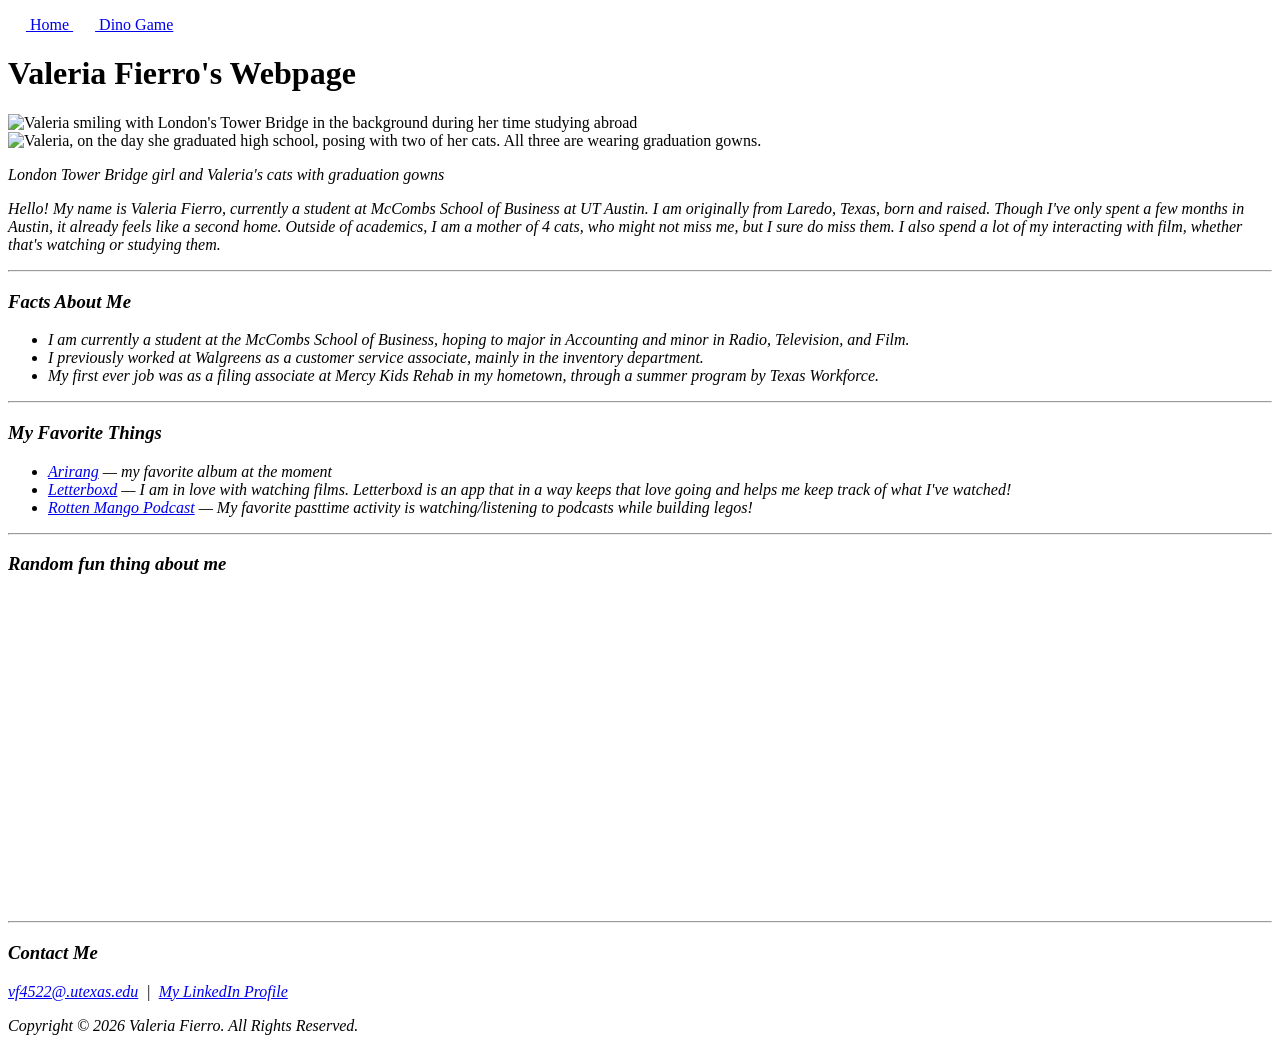
==== index.html @ b71ef500 "Create  index.html" ====
<!DOCTYPE html>
<html>
<head>
  <!--The <title> tag is the name that shows up in the browser tab-->
  <title>Valeria Fierro's Webpage</title>

  <!--This line connects our HTML page to a separate CSS file called style.css.
      CSS controls how the page looks (colors, fonts, spacing).
      Keeping CSS in its own file is a best practice—it keeps HTML clean.-->
  <link rel="stylesheet" href="style.css">
</head>

<body>

<body>

  <nav class="site-nav">
    <a href="index.html" class="nav-link active">
      <svg width="18" height="18" viewBox="0 0 24 24" fill="white" xmlns="http://www.w3.org/2000/svg"><path d="M3 12L12 3l9 9v9a1 1 0 0 1-1 1h-6v-6H10v6H4a1 1 0 0 1-1-1v-9z"/></svg>
      Home
    </a>
    <a href="game.html" class="nav-link">
      <svg width="22" height="22" viewBox="0 0 100 100" fill="none" stroke="white" stroke-width="5.5" stroke-linecap="round" stroke-linejoin="round" xmlns="http://www.w3.org/2000/svg"><ellipse cx="44" cy="63" rx="21" ry="15"/><path d="M37 50 Q30 32 34 13"/><path d="M45 51 Q43 33 45 13"/><ellipse cx="40" cy="10" rx="7" ry="6"/><circle cx="43" cy="8" r="1.8" fill="white" stroke="white"/><path d="M64 59 Q76 53 82 60"/><line x1="33" y1="77" x2="31" y2="93"/><line x1="40" y1="78" x2="39" y2="93"/><line x1="49" y1="78" x2="50" y2="93"/><line x1="56" y1="77" x2="57" y2="93"/><path d="M25 93 Q29 95 34 93"/><path d="M35 93 Q37.5 95 42 93"/><path d="M46 93 Q48.5 95 53 93"/><path d="M53 93 Q55.5 95 60 93"/></svg>
      Dino Game
    </a>
  </nav>
  
  <!--This is the title at the top of the page-->
  <h1 class="page-title">Valeria Fierro's Webpage</h1>

  <!--Two photos in a horizontal row.
      
      Lesson for class: alt text should always be honest about what an image is.-->
  <div class="photo-row">
    <img class="row-photo"
         alt="Valeria smiling with London's Tower Bridge in the background during her time studying abroad"
         src="val-londonbrid.jpg" />
    <img class="row-photo"
         alt="Valeria, on the day she graduated high school, posing with two of her cats. All three are wearing graduation gowns."
         src="val-catsgrads.jpg" />
 
  </div>
  <p class="caption">
    <em>London Tower Bridge girl and Valeria's cats with graduation gowns
    
  </p>

  <!--This is the About Me paragraph-->
  <p class="about-me">
    Hello! My name is Valeria Fierro, currently a student at McCombs
    School of Business at UT Austin. I am originally from Laredo, Texas, born and raised. Though I've only spent a few months in Austin, it already feels like a second home.
	Outside of academics, I am a mother of 4 cats, who might not miss me, but I sure do miss them. I also spend a lot of my interacting with film, whether that's watching or studying them.
  </p>

  <hr />

  <!--Facts about me as a bulleted list-->
  <h3>Facts About Me</h3>
<ul>
  <li>I am currently a student at the McCombs School of Business, hoping to major in Accounting and minor in Radio, Television, and Film.</li>
  <li>I previously worked at Walgreens as a customer service associate, mainly in the inventory department. </li>
  <li>My first ever job was as a filing associate at Mercy Kids Rehab in my hometown, through a summer program by Texas Workforce.</li>
</ul>

  <hr />

  <!--My Favorite Things: a bulleted list of links-->
  <h3>My Favorite Things</h3>
  <ul>
    <li><a href="https://open.spotify.com/album/3ukkRHDHbN8tNRPKsGZR1h?si=eRZzPwUfQKaiwnoppwvtvw" target="_blank">Arirang</a> &mdash; my favorite album at the moment</li>
    <li><a href="https://letterboxd.com/val3val3/" target="_blank">Letterboxd</a> &mdash; I am in love with watching films. Letterboxd is an app that in a way keeps that love going and helps me keep track of what I've watched!</li>
    <li><a href="https://open.spotify.com/show/2DZwvzn6Z3xCFZrwZGDrbj?si=aef66f8b775840da" target="_blank">Rotten Mango Podcast</a> &mdash; My favorite pasttime activity is watching/listening to podcasts while building legos!  </li>
  </ul>

  <hr />

  <!--YouTube videos: each one is an iframe.
      Tip for students: to add your own, go to YouTube > Share > Embed,
      and copy the FULL iframe tag.-->
  <h3>Random fun thing about me</h3>

  <div class="video-grid">

<iframe width="560" height="315" src="https://www.youtube.com/embed/kEPfM3jSoBw?si=C_bPXQQJmTo0H45L" title="YouTube video player" frameborder="0" allow="accelerometer; autoplay; clipboard-write; encrypted-media; gyroscope; picture-in-picture; web-share" referrerpolicy="strict-origin-when-cross-origin" allowfullscreen></iframe>

  </div>

  <hr />

  <!--Contact section.
      The mailto: link opens the user's email program.
      LinkedIn opens in a new tab.-->
  <h3>Contact Me</h3>
  <p class="contact-line">
    <a href="mailto:vf4522@eid.utexas.edu">vf4522@.utexas.edu</a>
    &nbsp;|&nbsp;
    <a href="http://www.linkedin.com/in/fierro-valeria1" target="_blank">My LinkedIn Profile</a>
  </p>

  <!--Footer with copyright-->
  <footer class="page-footer">
    Copyright &copy; 2026 Valeria Fierro. All Rights Reserved.
  </footer>

</body>
</html>
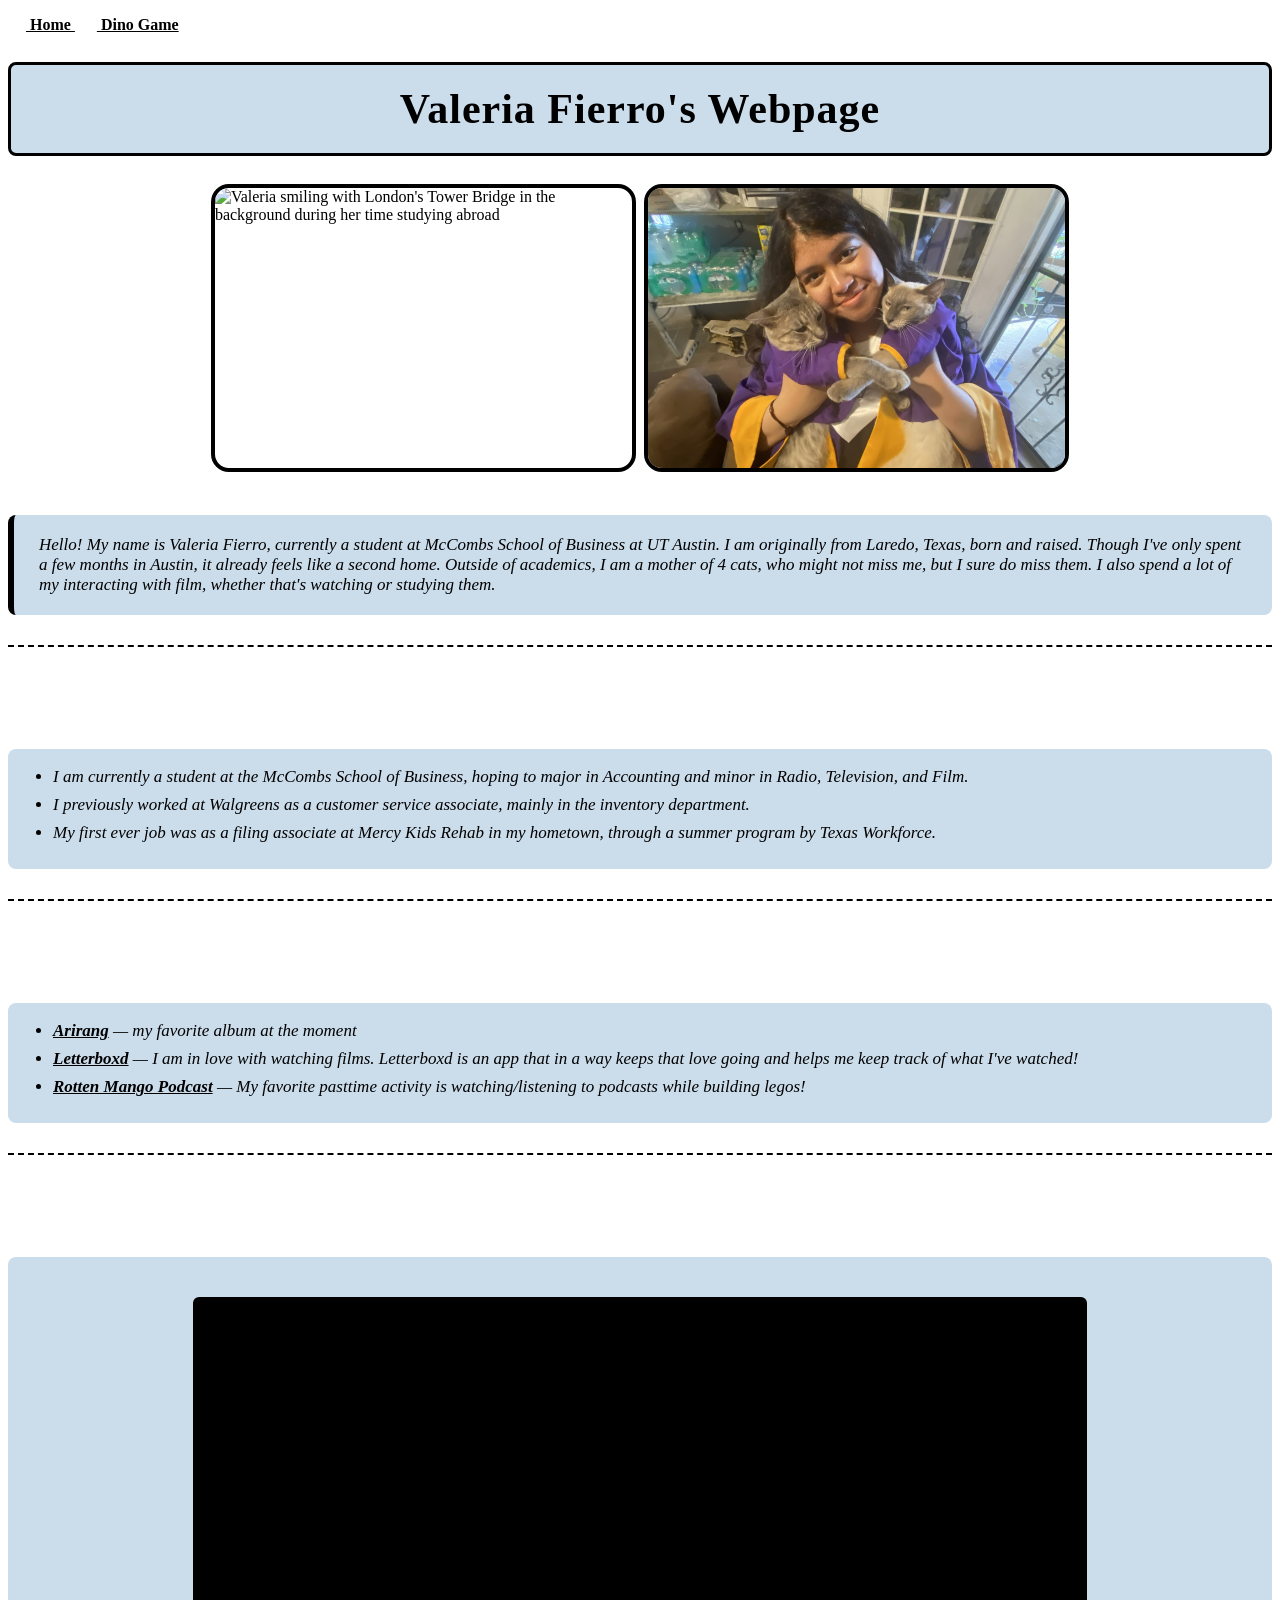
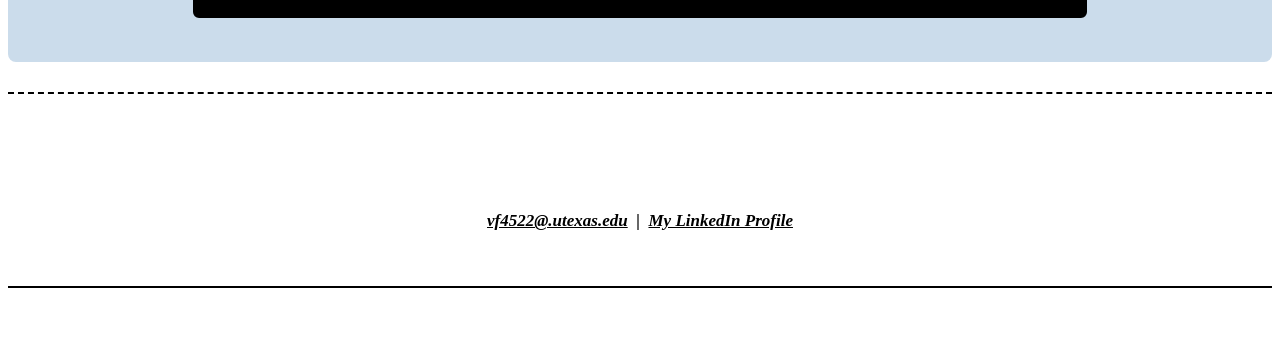
==== commit 4a4f4cab: "Update index.html" ====
--- a/index.html
+++ b/index.html
@@ -104,3 +104,4 @@
 
 </body>
 </html>
+
--- a/style.css
+++ b/style.css
@@ -0,0 +1,192 @@
+   Valeria Fierro's Webpage - style.css
+   ============================================================
+   Color palette (UT Austin inspired):
+   - Sky Blue: #6D94C5  (primary background)
+   - Black:        #000000   (primary text)
+   - Light Sky Blue:       #CBDCEB   (cards / content panels)
+   - White:       #FFFFFF   (highlights and contrast)
+   ============================================================ */
+
+/* ---- Page basics ---- */
+body {
+  background-color: #6D94C5;          /* sky blue light */
+  color: #000000;                     /* navy text for contrast  */
+  font-family: Copperplate, "Papyrus", fantasy;
+  max-width: 900px;
+  margin: 0 auto;                     /* centers the whole page  */
+  padding: 30px 20px;
+  line-height: 1.6;
+}
+
+/* ---- Page title ---- */
+.page-title {
+  text-align: center;
+  color: #000000;                     /* navy title */
+  background-color: #CBDCEB;          /* khaki bar behind title */
+  font-size: 42px;
+  font-weight: bold;
+  padding: 20px;
+  border: 3px solid #000000;
+  border-radius: 8px;
+  letter-spacing: 1px;
+}
+
+/* ---- Photo row at top: three images side-by-side ---- */
+.photo-row {
+  display: flex;                      /* puts items in a row */
+  justify-content: center;            /* centers them horizontally */
+  align-items: stretch;
+  gap: 8px;                           /* small space between photos */
+  margin: 20px 0 10px 0;
+}
+
+.row-photo {
+  width: 33%;                         /* each photo takes ~one-third */
+  height: 280px;                      /* all photos same height */
+  object-fit: cover;                  /* crop to fill, no distortion */
+  border: 4px solid #000000;          /* navy frame */
+  border-radius: 18px;
+  background-color: #FFFFFF;
+}
+
+/* ---- Section headings (Fall 2026 Schedule, Videos, etc.) ---- */
+h3 {
+  color: #FFFFFF;                     /* white headings on orange */
+  font-size: 30px;
+  letter-spacing: 1.5px;
+  text-transform: uppercase
+  border-bottom: 3px solid #000000;
+  padding-bottom: 8px;
+  margin-top: 30px;
+}
+
+/* ---- About Me paragraph ---- */
+.about-me {
+  background-color: #CBDCEB;          /* khaki "card" */
+  color: #000000;
+  padding: 20px 25px;
+  border-radius: 8px;
+  border-left: 6px solid #000000;
+  font-size: 17px;
+}
+
+/* ---- Resume line ---- */
+.resume-line {
+  text-align: center;
+  background-color: #FFFFFF;
+  color: #000000;
+  padding: 12px;
+  border-radius: 6px;
+  font-size: 18px;
+  font-weight: bold;
+}
+
+/* ---- Captions under photos ---- */
+.caption {
+  text-align: center;
+  color: #FFFFFF;
+  font-size: 14px;
+  margin-top: 0;
+  padding: 0 20px;
+}
+
+/* ---- Lists ---- */
+ol, ul {
+  background-color: #CBDCEB;
+  color: #000000;
+  padding: 18px 18px 18px 45px;       /* extra left padding for bullets */
+  border-radius: 8px;
+  font-size: 17px;
+}
+
+li {
+  margin-bottom: 8px;
+}
+
+/* ---- Links ---- */
+a {
+  color: #000000;
+  font-weight: bold;
+  text-decoration: underline;
+}
+
+a:hover {
+  color: #BF5700;
+  background-color: #FFFFFF;
+  padding: 1px 3px;
+  border-radius: 3px;
+}
+
+/* ---- Horizontal rules ---- */
+hr {
+  border: none;
+  border-top: 2px dashed #000000;
+  margin: 30px 0;
+}
+
+/* ---- Video grid: 2 videos per row ---- */
+.video-grid {
+  justify-items: center;
+  text-align:center;
+  background-color: #CBDCEB;
+  padding: 40px;
+  border-radius: 8px;
+}
+
+.video-grid iframe {
+  width: 75%;
+  justify-items: center;
+  text-align:center;
+  border: 3px solid #000000;
+  border-radius: 6px;
+  background-color: #000000;
+}
+
+/* ---- Contact line ---- */
+.contact-line {
+  text-align: center;
+  background-color: #FFFFFF;
+  color: #000000;
+  padding: 15px;
+  border-radius: 6px;
+  font-size: 17px;
+  font-weight: bold;
+}
+
+/* ---- Footer ---- */
+.page-footer {
+  text-align: center;
+  color: #FFFFFF;
+  font-size: 13px;
+  margin-top: 40px;
+  padding: 15px;
+  border-top: 2px solid #000000;
+  letter-spacing: 0.5px;
+}
+
+/* ---- Mobile / smaller screens ---- */
+@media (max-width: 700px) {
+  .video-grid {
+    grid-template-columns: 1fr;
+  }
+
+  .page-title {
+    font-size: 30px;
+  }
+
+  /* Stack the photos vertically on small screens */
+  .photo-row {
+    flex-direction: column;
+    align-items: center;
+  }
+
+  .row-photo {
+    width: 90%;
+    height: 250px;
+  }
+
+  /* Stack contact links on small screens */
+  .contact-line {
+    font-size: 15px;
+  }
+}
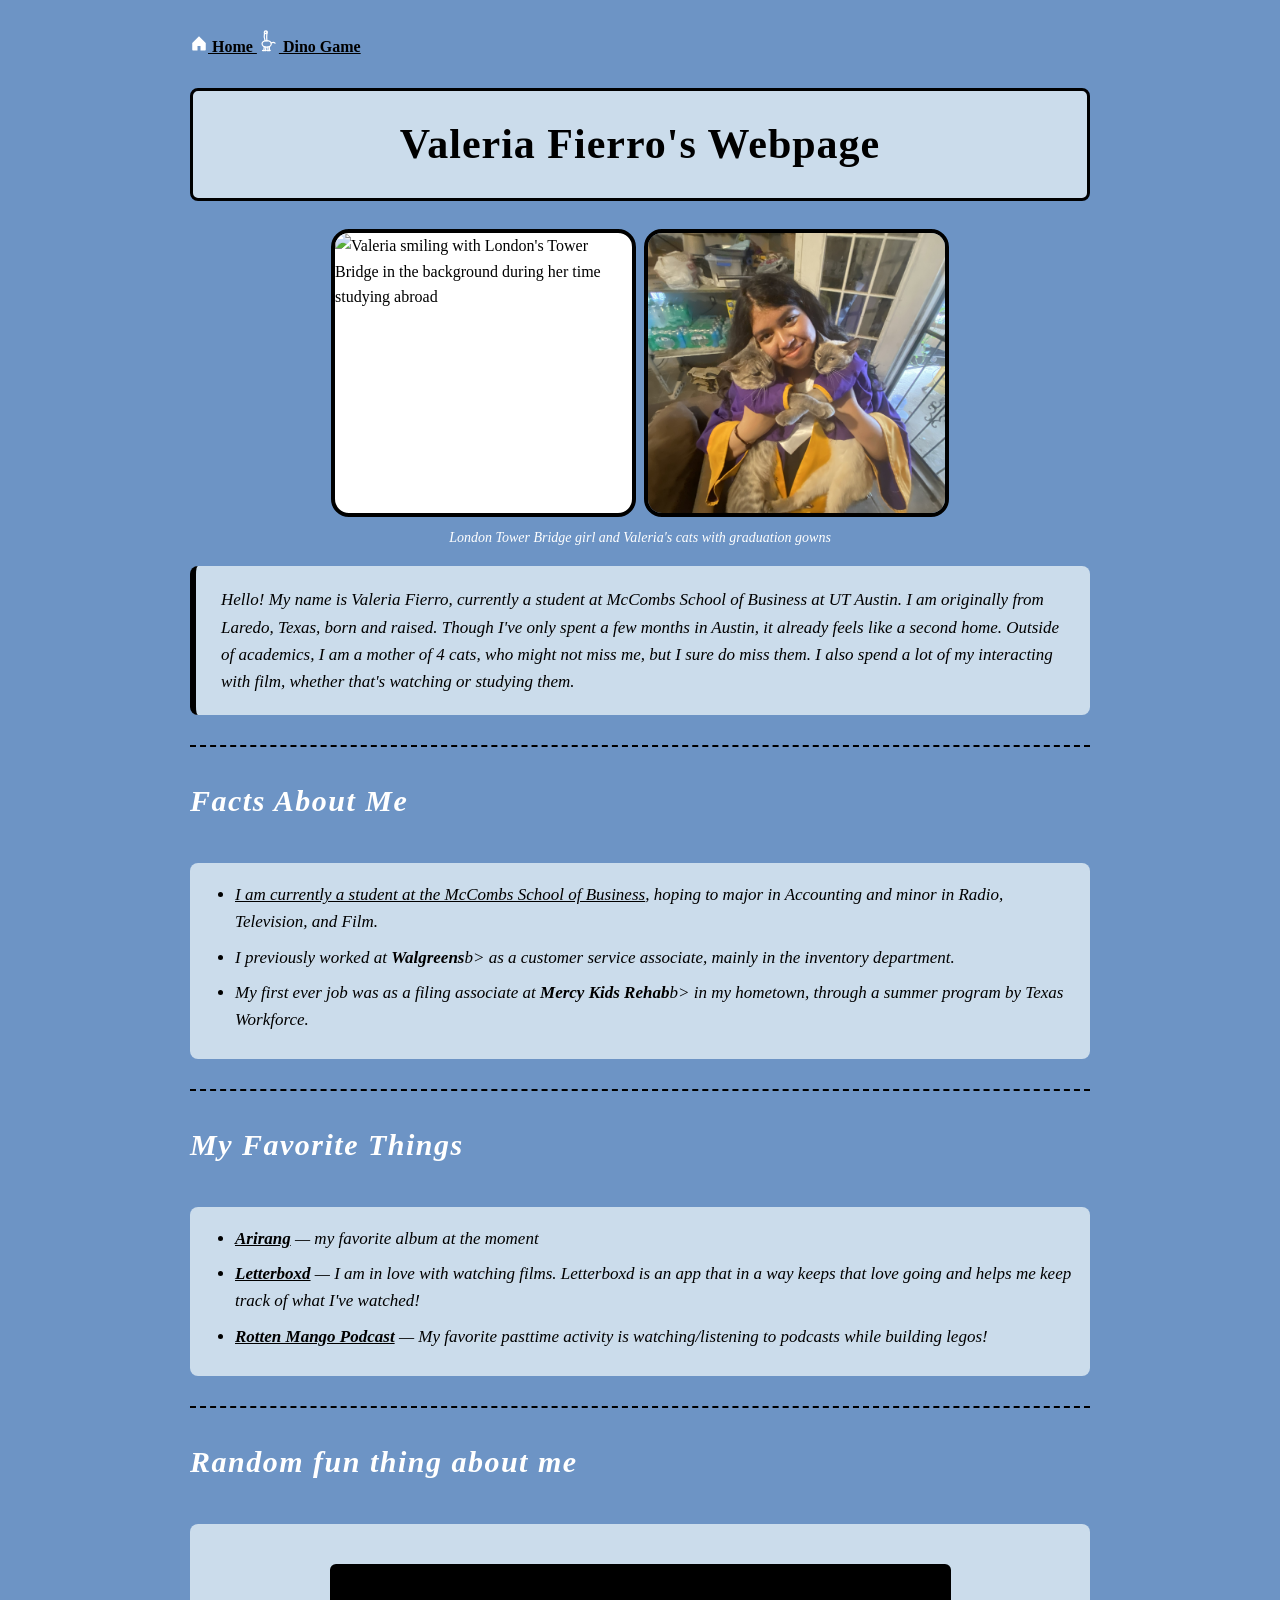
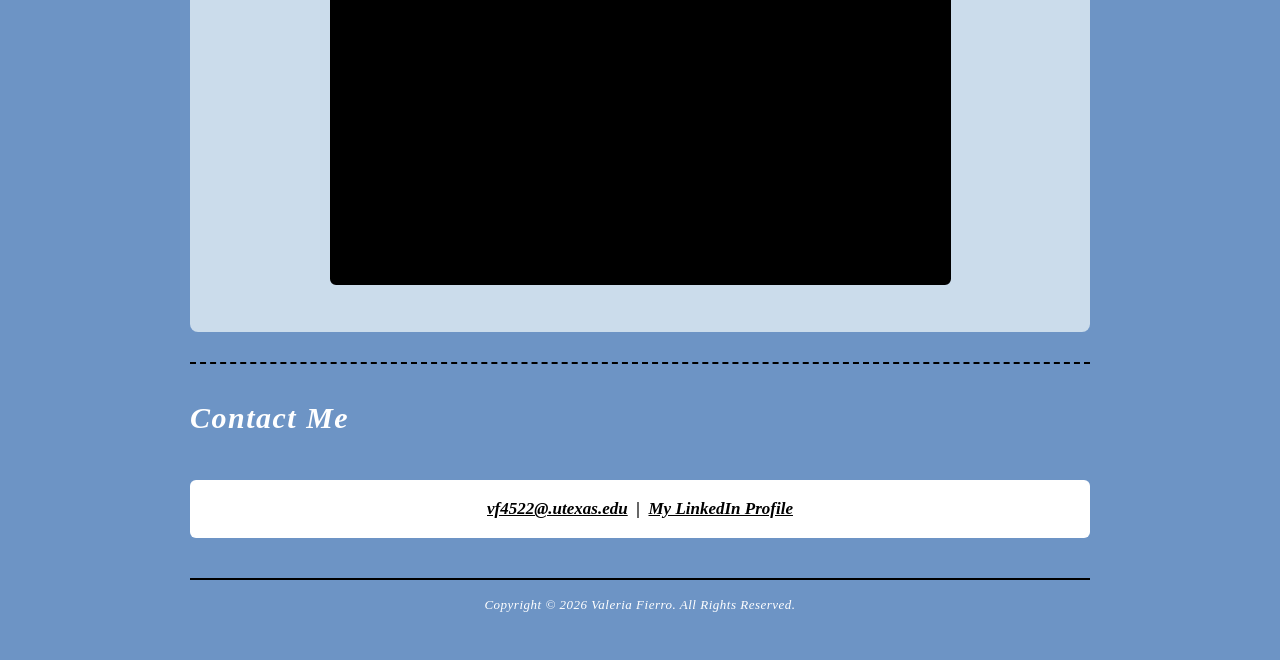
==== commit 4e20f380: "Update index.html" ====
--- a/index.html
+++ b/index.html
@@ -57,9 +57,9 @@
   <!--Facts about me as a bulleted list-->
   <h3>Facts About Me</h3>
 <ul>
-  <li>I am currently a student at the McCombs School of Business, hoping to major in Accounting and minor in Radio, Television, and Film.</li>
-  <li>I previously worked at Walgreens as a customer service associate, mainly in the inventory department. </li>
-  <li>My first ever job was as a filing associate at Mercy Kids Rehab in my hometown, through a summer program by Texas Workforce.</li>
+  <li><u>I am currently a student at the McCombs School of Business</u>, hoping to major in Accounting and minor in Radio, Television, and Film.<em></li>
+  <li>I previously worked at <b>Walgreens</b>b> as a customer service associate, mainly in the inventory department. </li>
+  <li>My first ever job was as a filing associate at <b>Mercy Kids Rehab</b>b> in my hometown, through a summer program by Texas Workforce.</li>
 </ul>
 
   <hr />
--- a/style.css
+++ b/style.css
@@ -1,3 +1,4 @@
+/* ============================================================
    Valeria Fierro's Webpage - style.css
    ============================================================
    Color palette (UT Austin inspired):
@@ -190,3 +191,4 @@
     font-size: 15px;
   }
 }
+
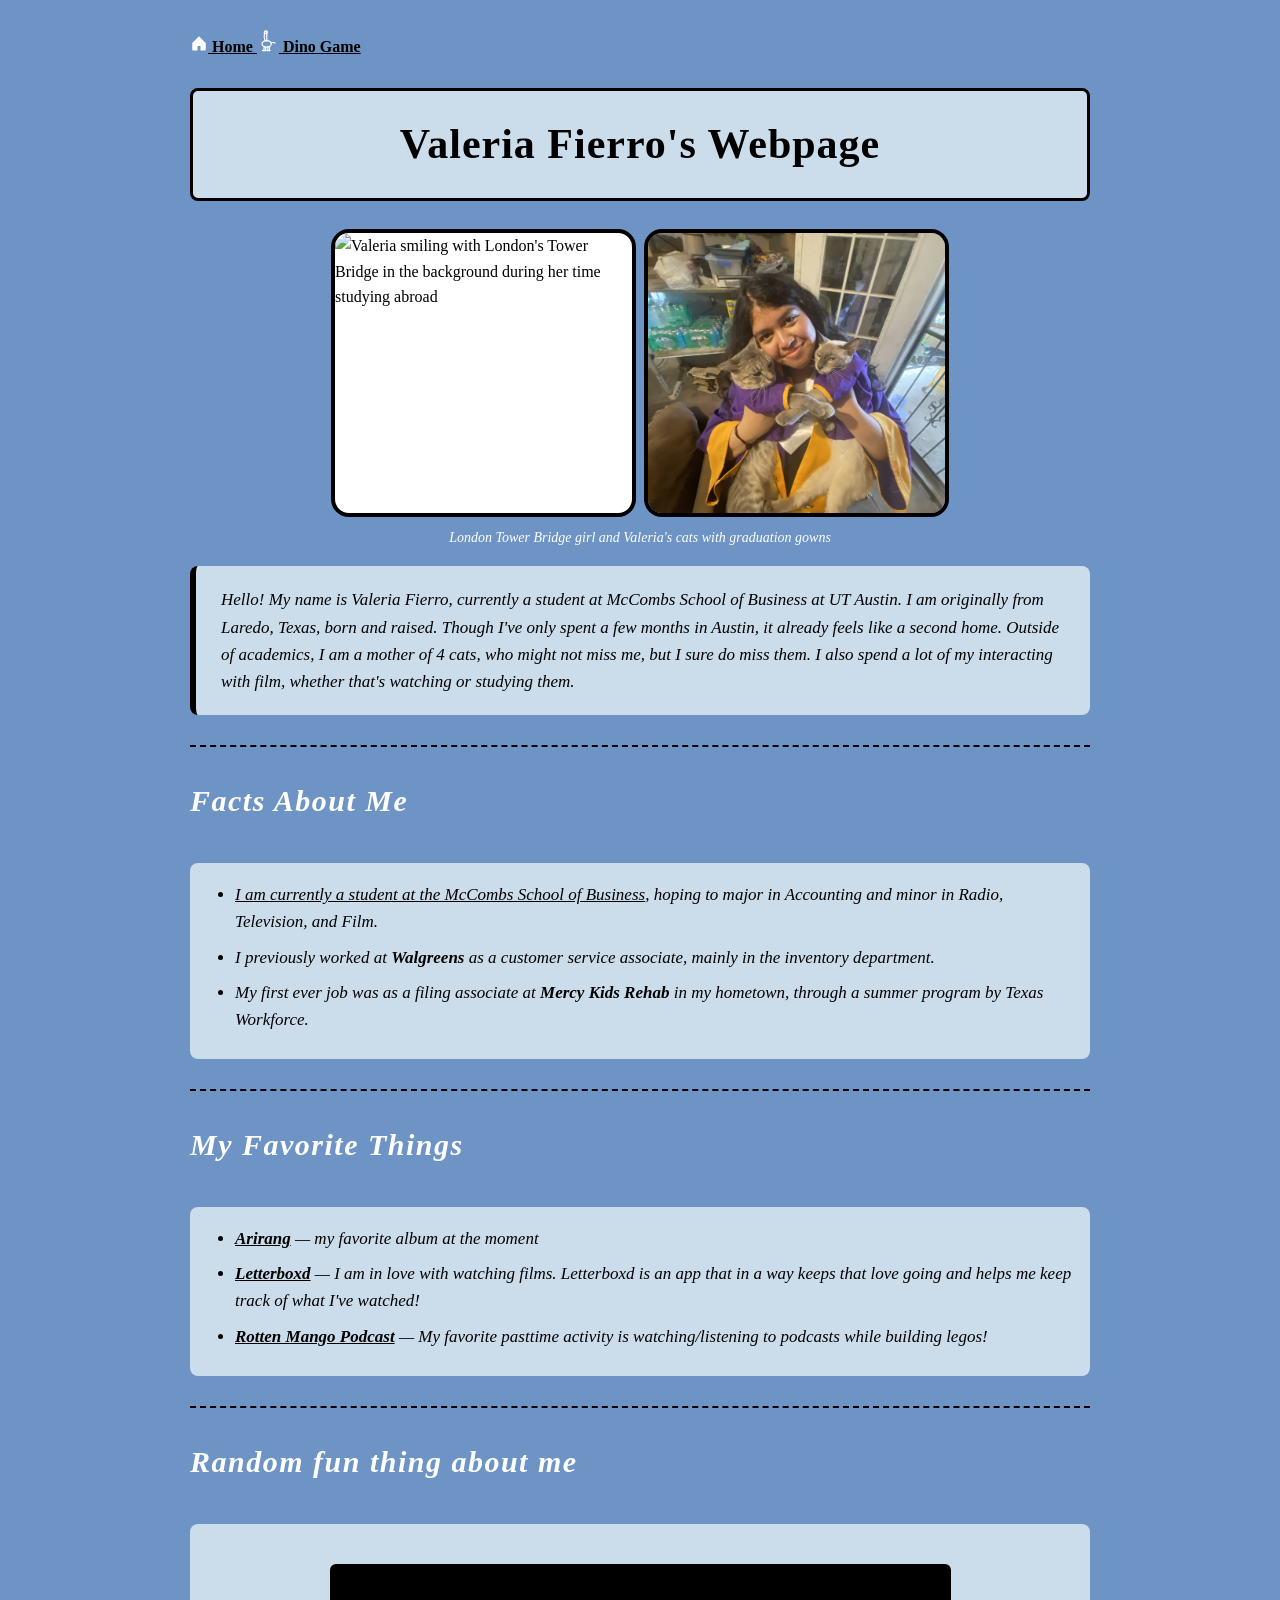
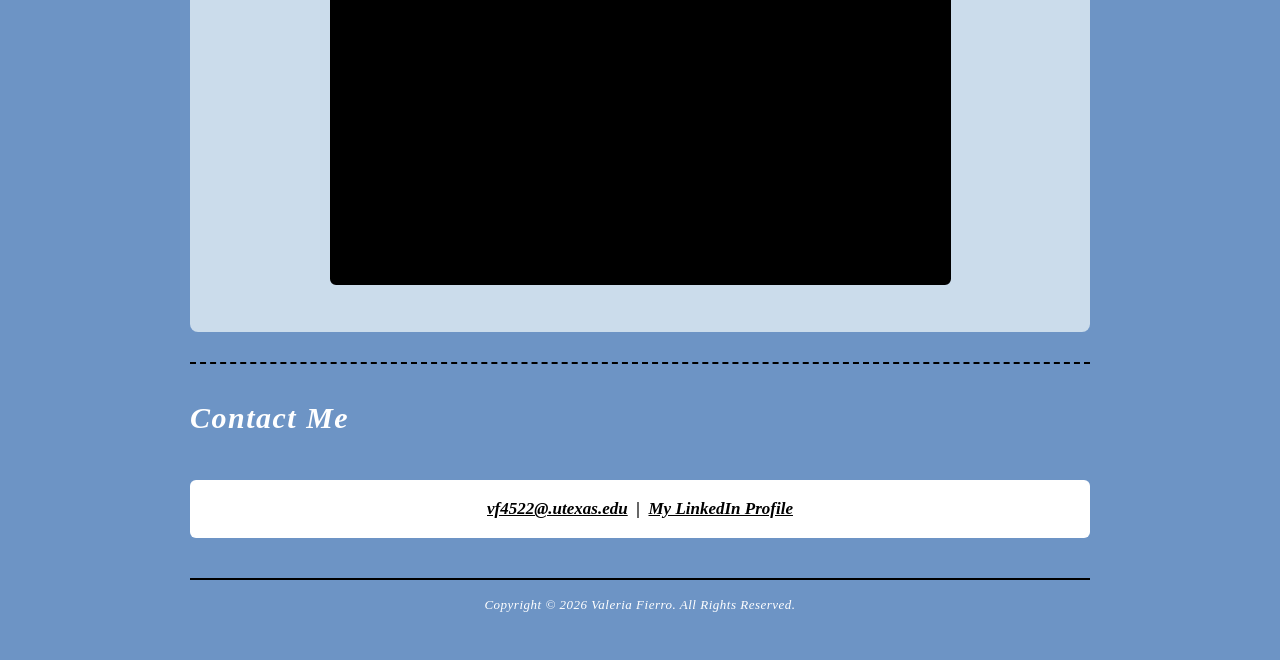
==== commit 17cdcca4: "Update index.html" ====
--- a/index.html
+++ b/index.html
@@ -34,7 +34,7 @@
   <div class="photo-row">
     <img class="row-photo"
          alt="Valeria smiling with London's Tower Bridge in the background during her time studying abroad"
-         src="val-londonbrid.jpg" />
+         src="val-london.jpg" />
     <img class="row-photo"
          alt="Valeria, on the day she graduated high school, posing with two of her cats. All three are wearing graduation gowns."
          src="val-catsgrads.jpg" />
@@ -58,8 +58,8 @@
   <h3>Facts About Me</h3>
 <ul>
   <li><u>I am currently a student at the McCombs School of Business</u>, hoping to major in Accounting and minor in Radio, Television, and Film.<em></li>
-  <li>I previously worked at <b>Walgreens</b>b> as a customer service associate, mainly in the inventory department. </li>
-  <li>My first ever job was as a filing associate at <b>Mercy Kids Rehab</b>b> in my hometown, through a summer program by Texas Workforce.</li>
+  <li>I previously worked at <b>Walgreens</b> as a customer service associate, mainly in the inventory department. </li>
+  <li>My first ever job was as a filing associate at <b>Mercy Kids Rehab</b> in my hometown, through a summer program by Texas Workforce.</li>
 </ul>
 
   <hr />
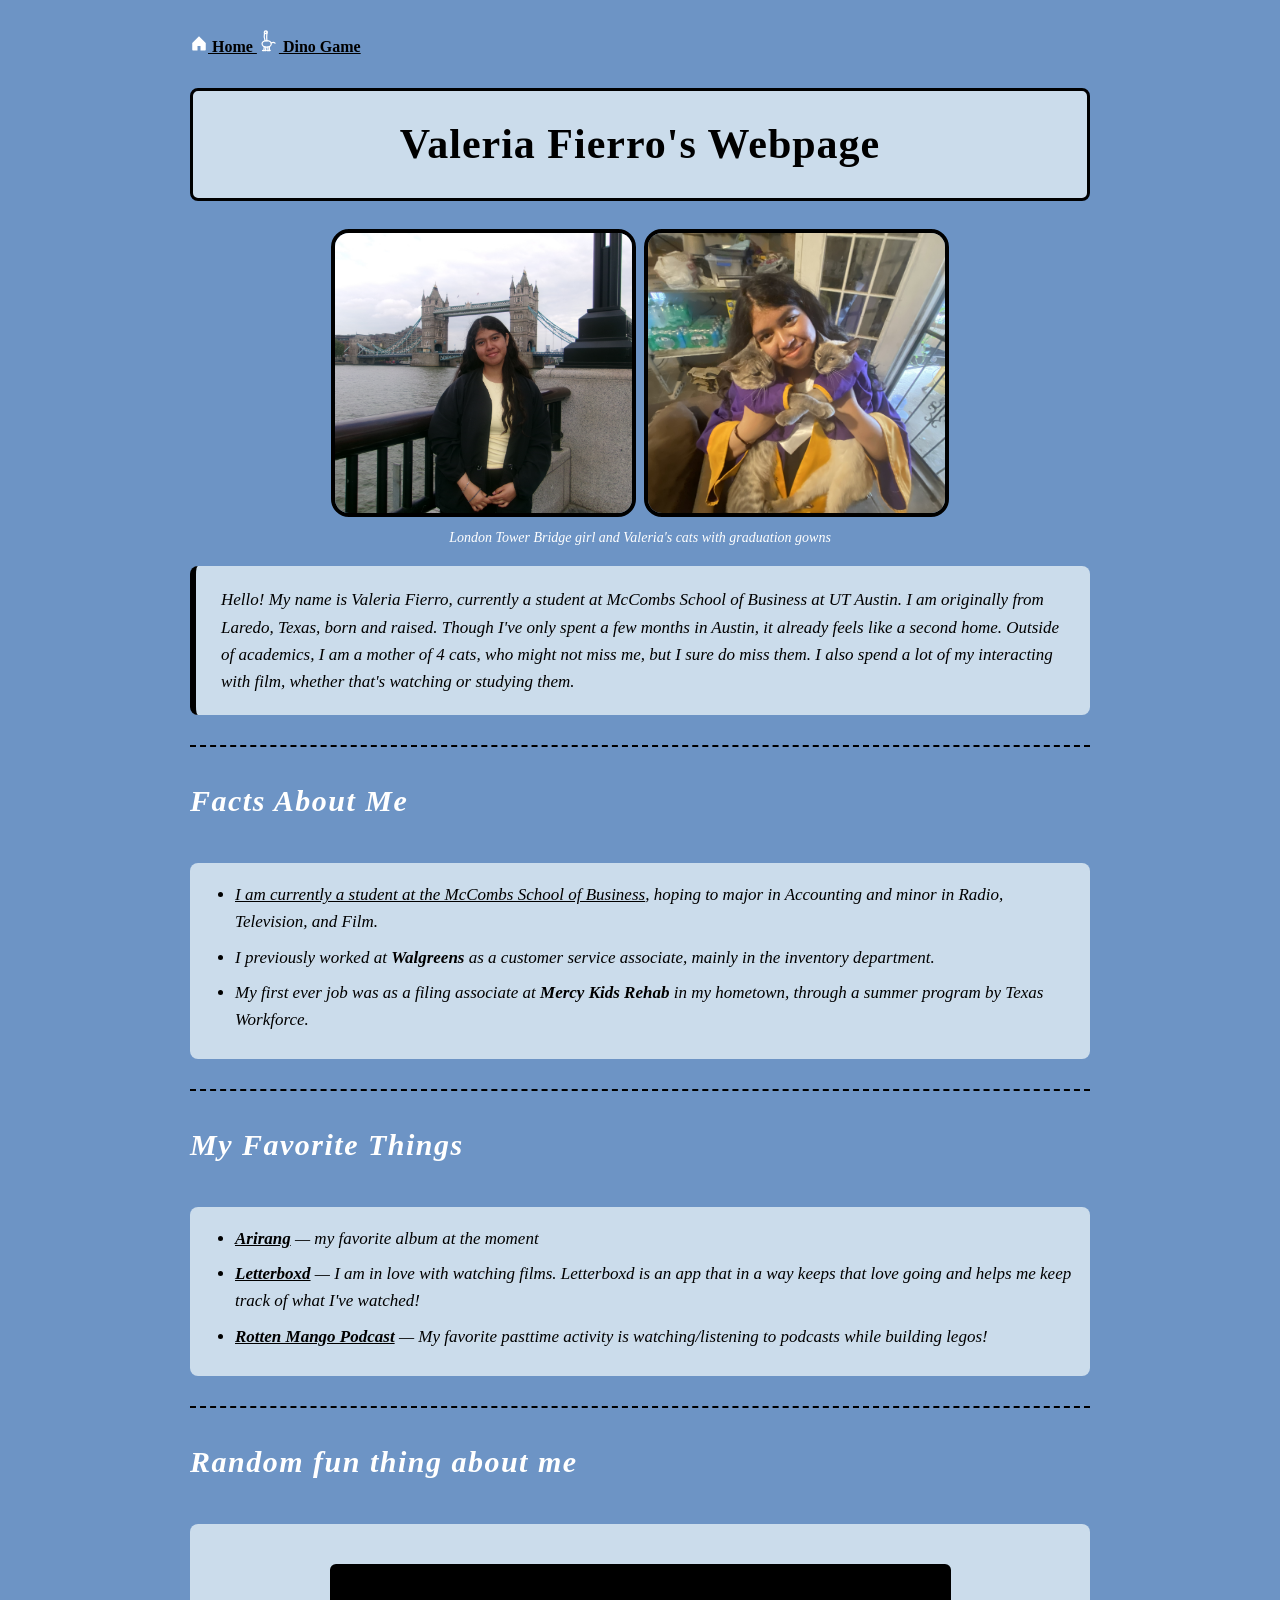
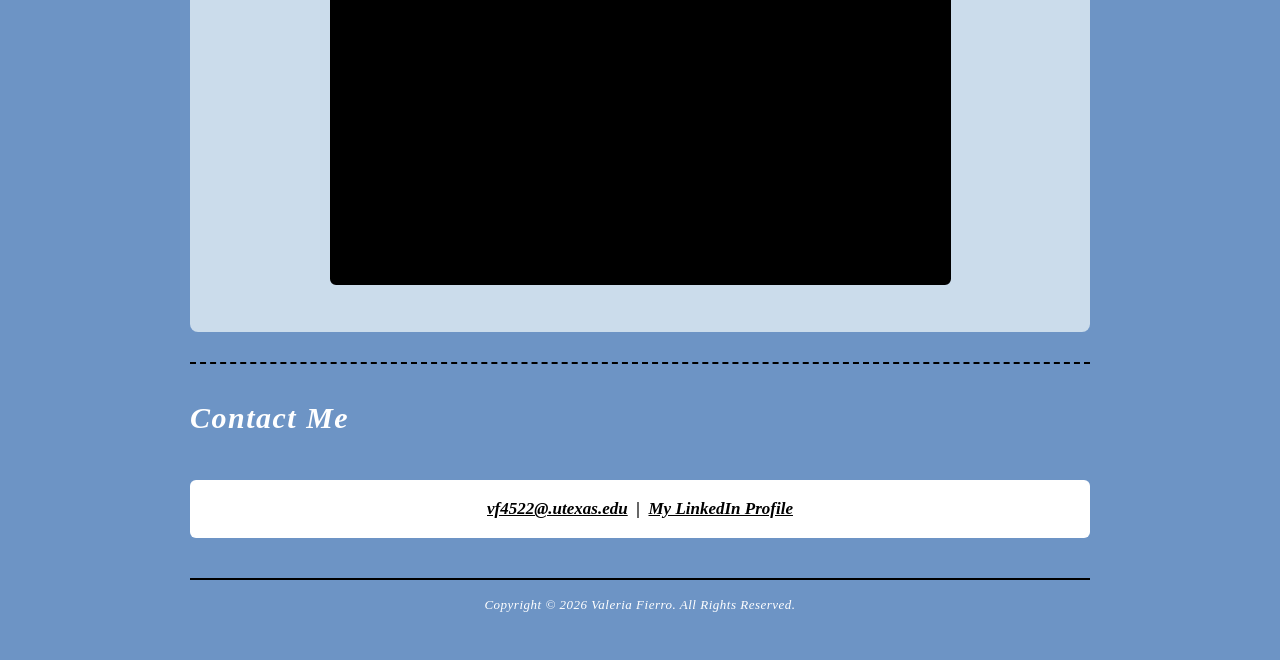
==== commit 7c4530ba: "Update index.html" ====
--- a/index.html
+++ b/index.html
@@ -34,7 +34,7 @@
   <div class="photo-row">
     <img class="row-photo"
          alt="Valeria smiling with London's Tower Bridge in the background during her time studying abroad"
-         src="val-london.jpg" />
+         src="vale-london.JPG" />
     <img class="row-photo"
          alt="Valeria, on the day she graduated high school, posing with two of her cats. All three are wearing graduation gowns."
          src="val-catsgrads.jpg" />
